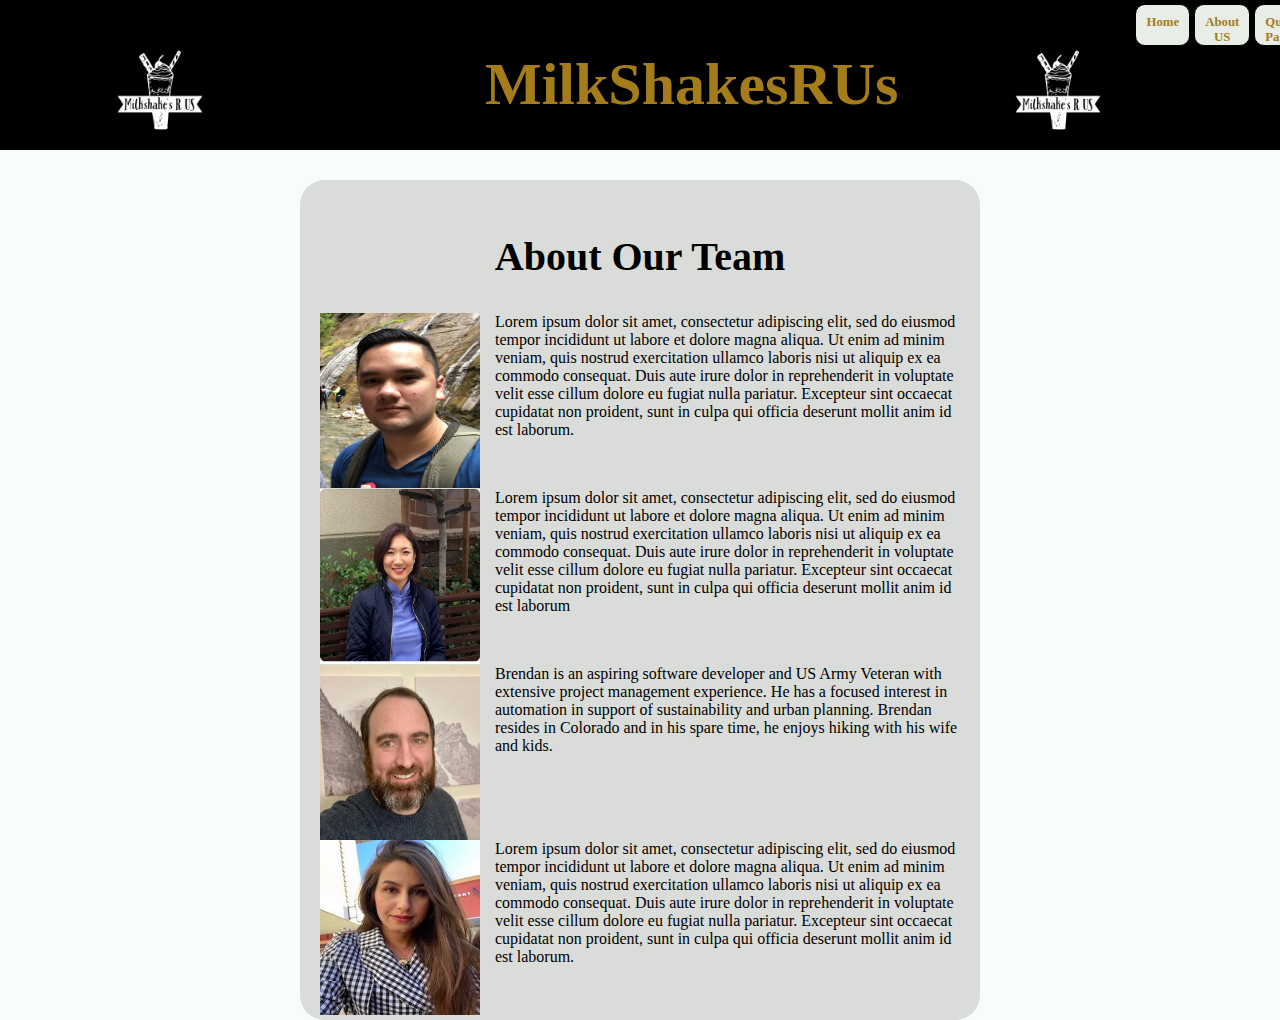
==== AboutUs.html @ dae93d29 "Merge pull request #16 from CodeFellows-201n30-Team1/sm-branch2" ====
<!DOCTYPE html>
<html lang="en">
<head>
  <meta charset="UTF-8">
  <meta http-equiv="X-UA-Compatible" content="IE=edge">
  <meta name="viewport" content="width=device-width, initial-scale=1.0">
  <link rel="stylesheet" href="/assets">
  <!-- <link rel="stylesheet" href="/css/reset.css"> -->
  <link rel="stylesheet" href="/css/aboutUs.css">
  <title>MilkShakesRUs</title>
</head>
<body>
  <header>
    <nav>
    <div class ="nav-logo">
      <img src="/assets/logo.png" alt ="milkshakesrus log" >
      <h1>MilkShakesRUs</h1>
      <img src="/assets/logo.png" alt ="milkshakesrus log" >
      <a href="/index.html" class ="button">Home</a>
      <a href="/AboutUs.html" class="button">About US</a>
      <a href="/quiz.html" class ="button">Quiz Page</a>
  </div>
  </nav>
  </header>
  <main>
    <div class ="aboutSection">
      <h2> About Our Team</h2>
    <div class ="teamMember">
    <img src="assets/Jonathan.jpg" class ="team">
    <p>Lorem ipsum dolor sit amet, consectetur adipiscing elit, sed do eiusmod tempor incididunt ut labore et dolore magna aliqua. Ut enim ad minim veniam, quis nostrud exercitation ullamco laboris nisi ut aliquip ex ea commodo consequat. Duis aute irure dolor in reprehenderit in voluptate velit esse cillum dolore eu fugiat nulla pariatur. Excepteur sint occaecat cupidatat non proident, sunt in culpa qui officia deserunt mollit anim id est laborum.</p>
    </div>
    <br>
    <div class ="teamMember">
    <img src="assets/Zeegii.png" class ="team">
    <p>Lorem ipsum dolor sit amet, consectetur adipiscing elit, sed do eiusmod tempor incididunt ut labore et dolore magna aliqua. Ut enim ad minim veniam, quis nostrud exercitation ullamco laboris nisi ut aliquip ex ea commodo consequat. Duis aute irure dolor in reprehenderit in voluptate velit esse cillum dolore eu fugiat nulla pariatur. Excepteur sint occaecat cupidatat non proident, sunt in culpa qui officia deserunt mollit anim id est laborum
    </p>
  </div>
    <br>
    <div class ="teamMember">
    <img src="assets/Brendan picture.jpg" class ='team'>
    <p>Brendan is an aspiring software developer and US Army Veteran with extensive project management experience. He has a focused interest in automation in support of sustainability and urban planning. Brendan resides in Colorado and in his spare time, he enjoys hiking with his wife and kids.</p>
  </div>
  <br>
    <div class ="teamMember">
    <img src="assets/Sarah.jpg" class ="team">
    <p>Lorem ipsum dolor sit amet, consectetur adipiscing elit, sed do eiusmod tempor incididunt ut labore et dolore magna aliqua. Ut enim ad minim veniam, quis nostrud exercitation ullamco laboris nisi ut aliquip ex ea commodo consequat. Duis aute irure dolor in reprehenderit in voluptate velit esse cillum dolore eu fugiat nulla pariatur. Excepteur sint occaecat cupidatat non proident, sunt in culpa qui officia deserunt mollit anim id est laborum.</p>
    </div>
    <br>
  </main>
</body>
<script src="/js/app.js"></script>
</html>
---- css/aboutUs.css ----
body {
    background-color:rgb(249, 252, 252);
    padding:0; 
    margin: 0;
    box-sizing: border-box;
}
.nav-logo {
display: flex;
justify-content: space-between;
background-color:black;
height:150px;

} 

.nav-logo img {
/* max-width: 20%; */
margin-left: 100px;
height:120px;
margin-top: auto;
}

.nav-logo h1 {
font-size: 60px;
color:#a47d1a;
margin-top: 50px;
margin-left: 250px;
font-weight: bold;
}

h2 {
text-align: center;
font-size: 40px;
}

.button {
border: 1px solid black;
border-radius: 10px;
width: 8%;
padding: 10px;
margin: 4px 2px;
font-size: 1vw;
height: 20px;

}
a {
text-decoration:none;
font-family: Georgia, 'Times New Roman', Times, serif;
background-color: #e9ede8;
color: #a47d1a;
font-weight: bold;
text-align: center;
cursor:pointer;

}



.aboutSection {
width: 50%;
margin: auto;
position: relative;
top: 30px;
background-color: rgba(162, 161, 157, 0.351);
border-radius: 25px;
padding: 20px;
font-family:Georgia, 'Times New Roman', Times, serif;
}

div {
    display: block;
}
.team {
float:left;
}

.teamMember {
clear: both;
}
img {
margin-right: 15px;
height: 175px;
 width: 160px;
}

p {
display: block;
margin-block-start: 1em;
margin-block-end: 1em;
margin-inline-start: 0px;
margin-inline-end: 0px;
}
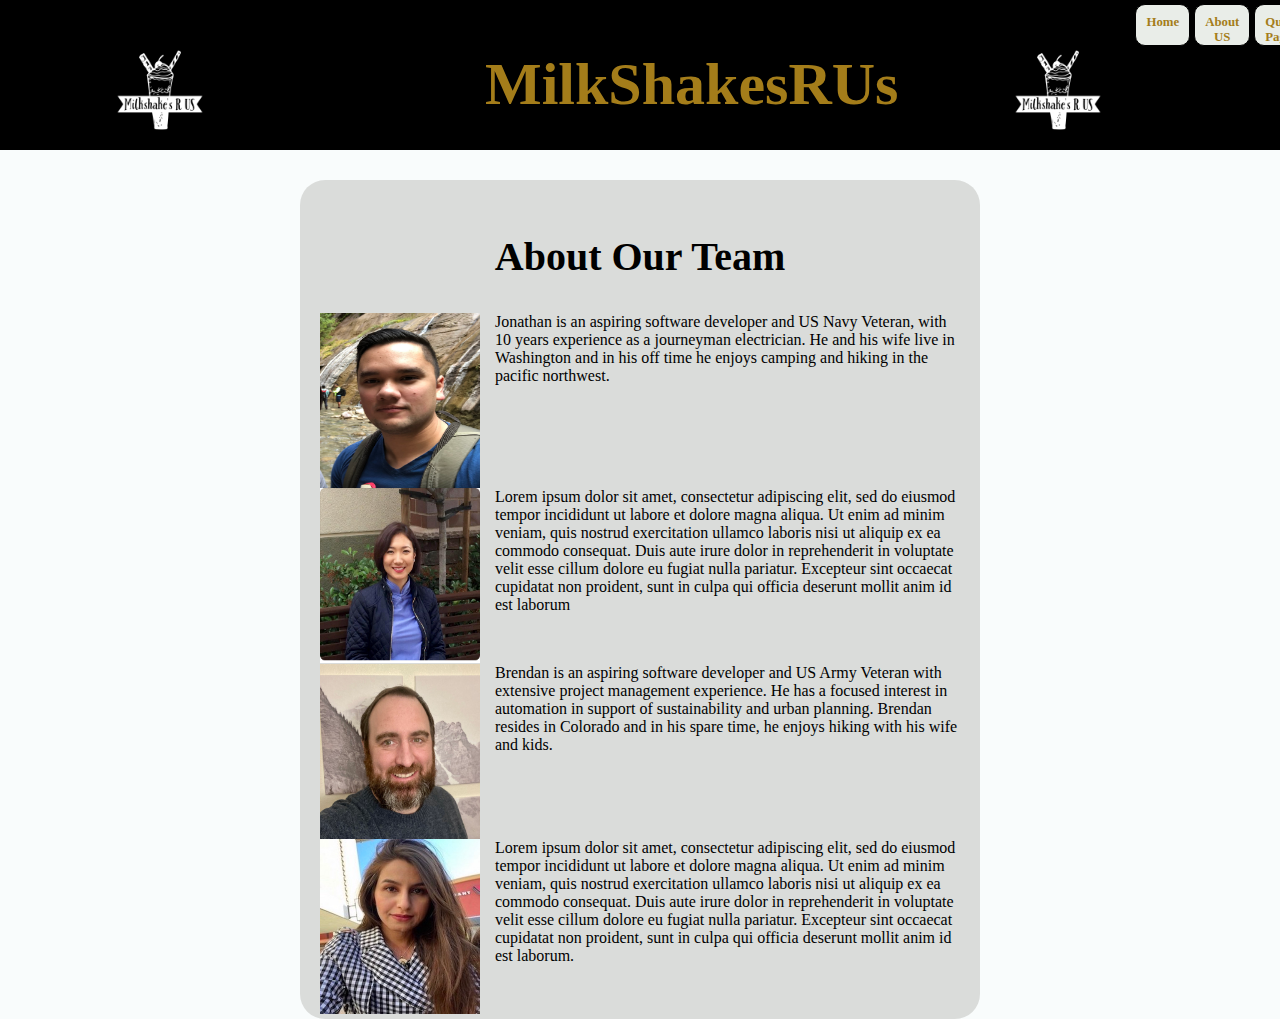
==== commit 0b72379c: "changed CSS" ====
--- a/AboutUs.html
+++ b/AboutUs.html
@@ -27,7 +27,7 @@
       <h2> About Our Team</h2>
     <div class ="teamMember">
     <img src="assets/Jonathan.jpg" class ="team">
-    <p>Lorem ipsum dolor sit amet, consectetur adipiscing elit, sed do eiusmod tempor incididunt ut labore et dolore magna aliqua. Ut enim ad minim veniam, quis nostrud exercitation ullamco laboris nisi ut aliquip ex ea commodo consequat. Duis aute irure dolor in reprehenderit in voluptate velit esse cillum dolore eu fugiat nulla pariatur. Excepteur sint occaecat cupidatat non proident, sunt in culpa qui officia deserunt mollit anim id est laborum.</p>
+    <p>Jonathan is an aspiring software developer and US Navy Veteran, with 10 years experience as a journeyman electrician. He and his wife live in Washington and in his off time he enjoys camping and hiking in the pacific northwest. </p>
     </div>
     <br>
     <div class ="teamMember">
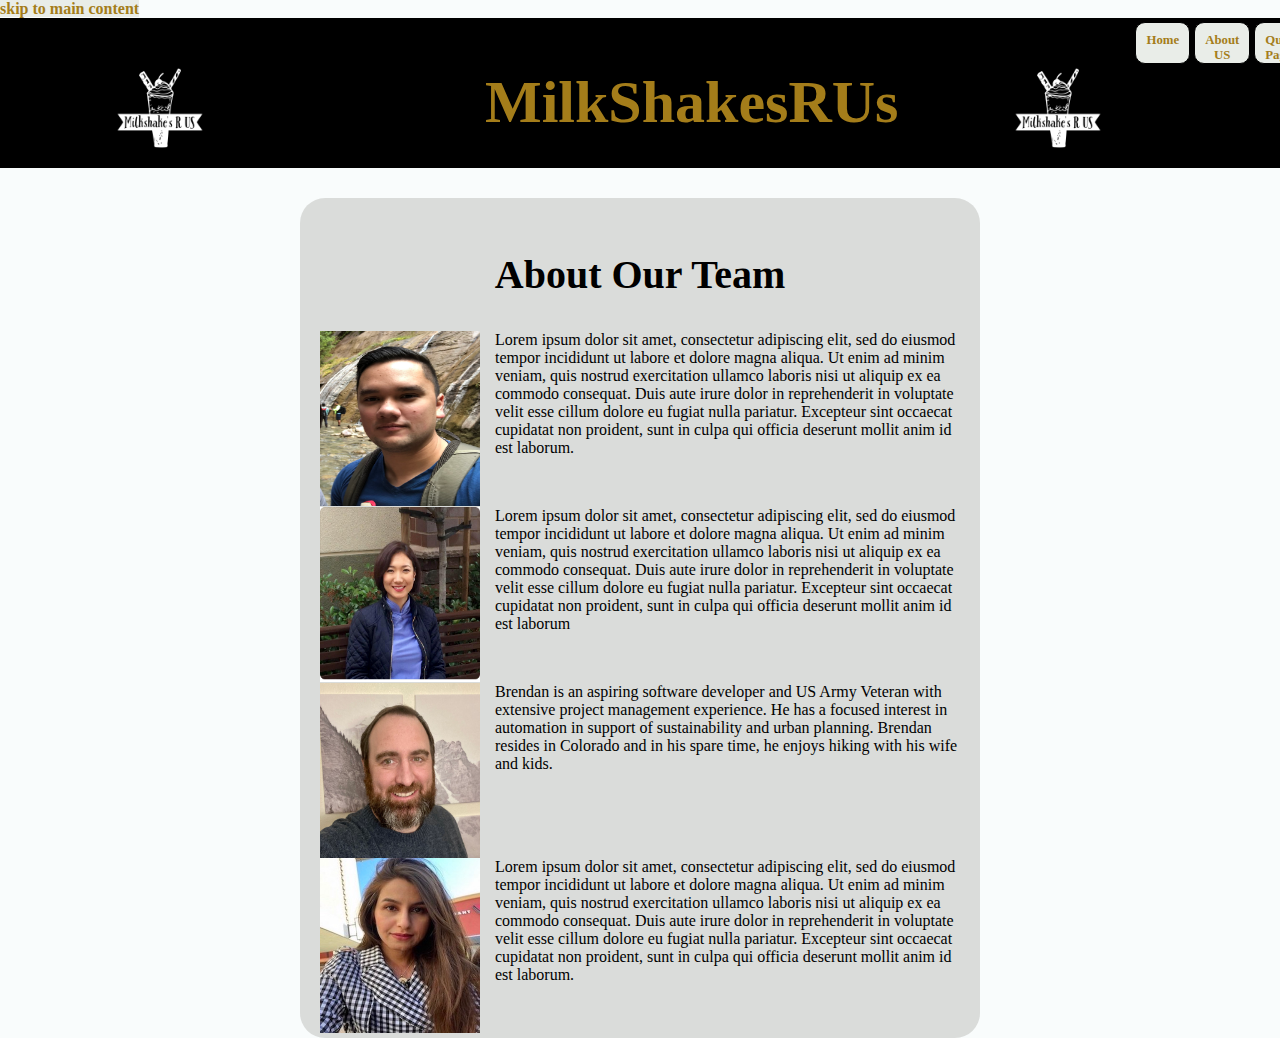
==== commit 2ae36a27: "added skip to main content" ====
--- a/AboutUs.html
+++ b/AboutUs.html
@@ -11,38 +11,39 @@
 </head>
 <body>
   <header>
+    <div id="skiptocontent"><a href="#aboutSection">skip to main content</a></div>
     <nav>
     <div class ="nav-logo">
-      <img src="/assets/logo.png" alt ="milkshakesrus log" >
+      <img src="/assets/logo.png" alt ="Milkshakes R Us logo" >
       <h1>MilkShakesRUs</h1>
-      <img src="/assets/logo.png" alt ="milkshakesrus log" >
-      <a href="/index.html" class ="button">Home</a>
-      <a href="/AboutUs.html" class="button">About US</a>
-      <a href="/quiz.html" class ="button">Quiz Page</a>
+      <img src="/assets/logo.png" alt ="Milkshakes R Us logo" >
+      <a href="/index.html" class ="button" alt="Home">Home</a>
+      <a href="/AboutUs.html" class="button" alt="About Us">About US</a>
+      <a href="/quiz.html" class ="button" alt="Quiz Page">Quiz Page</a>
   </div>
   </nav>
   </header>
   <main>
-    <div class ="aboutSection">
+    <div class ="aboutSection" id="aboutSection">
       <h2> About Our Team</h2>
     <div class ="teamMember">
-    <img src="assets/Jonathan.jpg" class ="team">
-    <p>Jonathan is an aspiring software developer and US Navy Veteran, with 10 years experience as a journeyman electrician. He and his wife live in Washington and in his off time he enjoys camping and hiking in the pacific northwest. </p>
+    <img src="assets/Jonathan.jpg" class ="team" alt="Headshot of Jonathan Brooks">
+    <p>Lorem ipsum dolor sit amet, consectetur adipiscing elit, sed do eiusmod tempor incididunt ut labore et dolore magna aliqua. Ut enim ad minim veniam, quis nostrud exercitation ullamco laboris nisi ut aliquip ex ea commodo consequat. Duis aute irure dolor in reprehenderit in voluptate velit esse cillum dolore eu fugiat nulla pariatur. Excepteur sint occaecat cupidatat non proident, sunt in culpa qui officia deserunt mollit anim id est laborum.</p>
     </div>
     <br>
     <div class ="teamMember">
-    <img src="assets/Zeegii.png" class ="team">
+    <img src="assets/Zeegii.png" class ="team" alt="Headshot of Zeegii Ulziibaata">
     <p>Lorem ipsum dolor sit amet, consectetur adipiscing elit, sed do eiusmod tempor incididunt ut labore et dolore magna aliqua. Ut enim ad minim veniam, quis nostrud exercitation ullamco laboris nisi ut aliquip ex ea commodo consequat. Duis aute irure dolor in reprehenderit in voluptate velit esse cillum dolore eu fugiat nulla pariatur. Excepteur sint occaecat cupidatat non proident, sunt in culpa qui officia deserunt mollit anim id est laborum
     </p>
   </div>
     <br>
     <div class ="teamMember">
-    <img src="assets/Brendan picture.jpg" class ='team'>
+    <img src="assets/Brendan picture.jpg" class ='team' alt="Headshot of Brendan Duffy">
     <p>Brendan is an aspiring software developer and US Army Veteran with extensive project management experience. He has a focused interest in automation in support of sustainability and urban planning. Brendan resides in Colorado and in his spare time, he enjoys hiking with his wife and kids.</p>
   </div>
   <br>
     <div class ="teamMember">
-    <img src="assets/Sarah.jpg" class ="team">
+    <img src="assets/Sarah.jpg" class ="team" alt="Headshot of Sarah Mahdi">
     <p>Lorem ipsum dolor sit amet, consectetur adipiscing elit, sed do eiusmod tempor incididunt ut labore et dolore magna aliqua. Ut enim ad minim veniam, quis nostrud exercitation ullamco laboris nisi ut aliquip ex ea commodo consequat. Duis aute irure dolor in reprehenderit in voluptate velit esse cillum dolore eu fugiat nulla pariatur. Excepteur sint occaecat cupidatat non proident, sunt in culpa qui officia deserunt mollit anim id est laborum.</p>
     </div>
     <br>
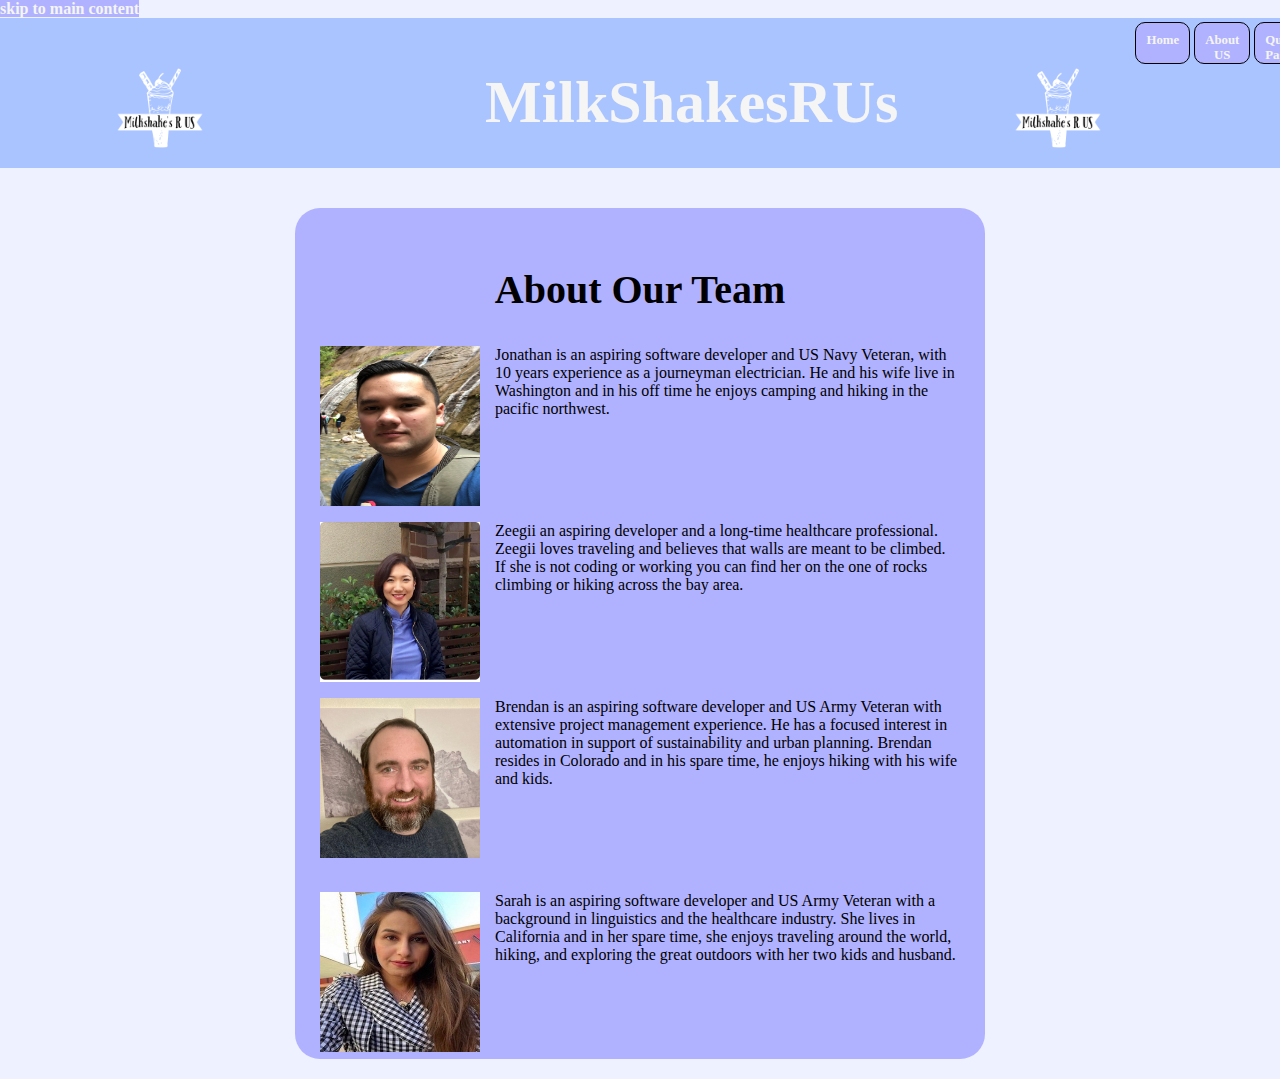
==== commit 82c3d86d: "about us css" ====
--- a/AboutUs.html
+++ b/AboutUs.html
@@ -28,12 +28,12 @@
       <h2> About Our Team</h2>
     <div class ="teamMember">
     <img src="assets/Jonathan.jpg" class ="team" alt="Headshot of Jonathan Brooks">
-    <p>Lorem ipsum dolor sit amet, consectetur adipiscing elit, sed do eiusmod tempor incididunt ut labore et dolore magna aliqua. Ut enim ad minim veniam, quis nostrud exercitation ullamco laboris nisi ut aliquip ex ea commodo consequat. Duis aute irure dolor in reprehenderit in voluptate velit esse cillum dolore eu fugiat nulla pariatur. Excepteur sint occaecat cupidatat non proident, sunt in culpa qui officia deserunt mollit anim id est laborum.</p>
+    <p>Jonathan is an aspiring software developer and US Navy Veteran, with 10 years experience as a journeyman electrician. He and his wife live in Washington and in his off time he enjoys camping and hiking in the pacific northwest. </p>
     </div>
     <br>
     <div class ="teamMember">
     <img src="assets/Zeegii.png" class ="team" alt="Headshot of Zeegii Ulziibaata">
-    <p>Lorem ipsum dolor sit amet, consectetur adipiscing elit, sed do eiusmod tempor incididunt ut labore et dolore magna aliqua. Ut enim ad minim veniam, quis nostrud exercitation ullamco laboris nisi ut aliquip ex ea commodo consequat. Duis aute irure dolor in reprehenderit in voluptate velit esse cillum dolore eu fugiat nulla pariatur. Excepteur sint occaecat cupidatat non proident, sunt in culpa qui officia deserunt mollit anim id est laborum
+    <p>Zeegii an aspiring developer and a long-time healthcare professional. Zeegii loves traveling and believes that walls are meant to be climbed. If she is not coding or working you can find her on the one of rocks climbing or hiking across the bay area.
     </p>
   </div>
     <br>
@@ -41,12 +41,11 @@
     <img src="assets/Brendan picture.jpg" class ='team' alt="Headshot of Brendan Duffy">
     <p>Brendan is an aspiring software developer and US Army Veteran with extensive project management experience. He has a focused interest in automation in support of sustainability and urban planning. Brendan resides in Colorado and in his spare time, he enjoys hiking with his wife and kids.</p>
   </div>
-  <br>
+   <br>
     <div class ="teamMember">
     <img src="assets/Sarah.jpg" class ="team" alt="Headshot of Sarah Mahdi">
-    <p>Lorem ipsum dolor sit amet, consectetur adipiscing elit, sed do eiusmod tempor incididunt ut labore et dolore magna aliqua. Ut enim ad minim veniam, quis nostrud exercitation ullamco laboris nisi ut aliquip ex ea commodo consequat. Duis aute irure dolor in reprehenderit in voluptate velit esse cillum dolore eu fugiat nulla pariatur. Excepteur sint occaecat cupidatat non proident, sunt in culpa qui officia deserunt mollit anim id est laborum.</p>
-    </div>
-    <br>
+    <p>Sarah is an aspiring software developer and US Army Veteran with a background in linguistics and the healthcare industry. She lives in California and in her spare time, she enjoys traveling around the world, hiking, and exploring the great outdoors with her two kids and husband.</p> 
+  </div>
   </main>
 </body>
 <script src="/js/app.js"></script>
--- a/css/aboutUs.css
+++ b/css/aboutUs.css
@@ -1,13 +1,38 @@
 body {
-    background-color:rgb(249, 252, 252);
+    background-color:#EEF1FF;
     padding:0; 
     margin: 0;
     box-sizing: border-box;
 }
+
+/* #skiptocontent a {
+  padding:6px;
+	position: absolute;
+	top:-40px;
+	left:0px;
+	color:white;
+	border-right:1px solid white;
+	border-bottom:1px solid white;
+	border-bottom-right-radius:10px;
+	background:linear-gradient(45deg, transparent 5%, #FF013C 5%);
+	-webkit-transition: top 1s ease-out;
+    transition: top 1s ease-out;
+    z-index: 100;
+}
+
+#skiptocontent a:focus {
+	position:absolute;
+	left:0px;
+	top:0px;
+	outline-color:transparent;	
+	-webkit-transition: top .1s ease-in;
+    transition: top .1s ease-in;
+} */
+
 .nav-logo {
 display: flex;
 justify-content: space-between;
-background-color:black;
+background-color:#AAC4FF;
 height:150px;
 
 } 
@@ -21,7 +46,7 @@
 
 .nav-logo h1 {
 font-size: 60px;
-color:#a47d1a;
+color:whitesmoke;
 margin-top: 50px;
 margin-left: 250px;
 font-weight: bold;
@@ -45,8 +70,8 @@
 a {
 text-decoration:none;
 font-family: Georgia, 'Times New Roman', Times, serif;
-background-color: #e9ede8;
-color: #a47d1a;
+background-color: #B1B2FF;
+color: whitesmoke;
 font-weight: bold;
 text-align: center;
 cursor:pointer;
@@ -57,37 +82,34 @@
 
 .aboutSection {
 width: 50%;
-margin: auto;
-position: relative;
-top: 30px;
-background-color: rgba(162, 161, 157, 0.351);
+margin:auto;
+margin-top:40px;
+margin-bottom: 20px;
+position:relative;
+background-color: #B1B2FF;
 border-radius: 25px;
-padding: 20px;
+padding: 25px;
 font-family:Georgia, 'Times New Roman', Times, serif;
 }
 
-div {
-    display: block;
-}
+
 .team {
 float:left;
 }
 
+
+
 .teamMember {
 clear: both;
+margin-bottom: 70px;
 }
+
 img {
 margin-right: 15px;
-height: 175px;
- width: 160px;
-}
+height: 160px;
+width: 160px;
 
-p {
-display: block;
-margin-block-start: 1em;
-margin-block-end: 1em;
-margin-inline-start: 0px;
-margin-inline-end: 0px;
 }
 
 
+
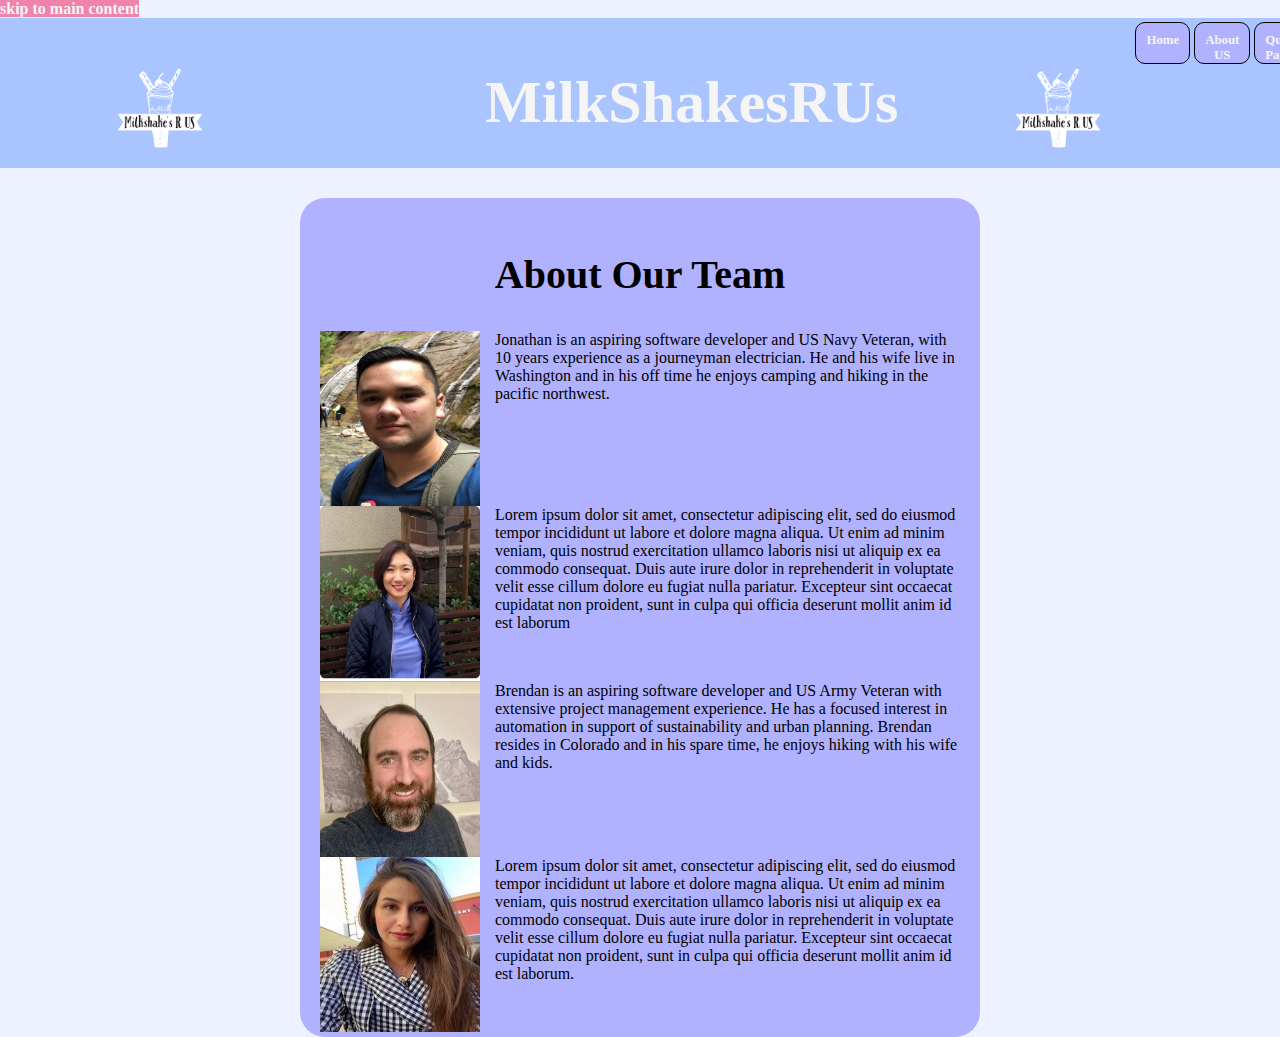
==== commit 79fa7c5f: "added changes to CSS" ====
--- a/AboutUs.html
+++ b/AboutUs.html
@@ -23,6 +23,7 @@
   </div>
   </nav>
   </header>
+  
   <main>
     <div class ="aboutSection" id="aboutSection">
       <h2> About Our Team</h2>
@@ -33,7 +34,7 @@
     <br>
     <div class ="teamMember">
     <img src="assets/Zeegii.png" class ="team" alt="Headshot of Zeegii Ulziibaata">
-    <p>Zeegii an aspiring developer and a long-time healthcare professional. Zeegii loves traveling and believes that walls are meant to be climbed. If she is not coding or working you can find her on the one of rocks climbing or hiking across the bay area.
+    <p>Lorem ipsum dolor sit amet, consectetur adipiscing elit, sed do eiusmod tempor incididunt ut labore et dolore magna aliqua. Ut enim ad minim veniam, quis nostrud exercitation ullamco laboris nisi ut aliquip ex ea commodo consequat. Duis aute irure dolor in reprehenderit in voluptate velit esse cillum dolore eu fugiat nulla pariatur. Excepteur sint occaecat cupidatat non proident, sunt in culpa qui officia deserunt mollit anim id est laborum
     </p>
   </div>
     <br>
@@ -41,11 +42,12 @@
     <img src="assets/Brendan picture.jpg" class ='team' alt="Headshot of Brendan Duffy">
     <p>Brendan is an aspiring software developer and US Army Veteran with extensive project management experience. He has a focused interest in automation in support of sustainability and urban planning. Brendan resides in Colorado and in his spare time, he enjoys hiking with his wife and kids.</p>
   </div>
-   <br>
+  <br>
     <div class ="teamMember">
     <img src="assets/Sarah.jpg" class ="team" alt="Headshot of Sarah Mahdi">
-    <p>Sarah is an aspiring software developer and US Army Veteran with a background in linguistics and the healthcare industry. She lives in California and in her spare time, she enjoys traveling around the world, hiking, and exploring the great outdoors with her two kids and husband.</p> 
-  </div>
+    <p>Lorem ipsum dolor sit amet, consectetur adipiscing elit, sed do eiusmod tempor incididunt ut labore et dolore magna aliqua. Ut enim ad minim veniam, quis nostrud exercitation ullamco laboris nisi ut aliquip ex ea commodo consequat. Duis aute irure dolor in reprehenderit in voluptate velit esse cillum dolore eu fugiat nulla pariatur. Excepteur sint occaecat cupidatat non proident, sunt in culpa qui officia deserunt mollit anim id est laborum.</p>
+    </div>
+    <br>
   </main>
 </body>
 <script src="/js/app.js"></script>
--- a/css/aboutUs.css
+++ b/css/aboutUs.css
@@ -78,38 +78,43 @@
 
 }
 
-
+a:hover{
+	background-color: #F082AC
+}
 
 .aboutSection {
 width: 50%;
-margin:auto;
-margin-top:40px;
-margin-bottom: 20px;
-position:relative;
+margin: auto;
+position: relative;
+top: 30px;
 background-color: #B1B2FF;
 border-radius: 25px;
-padding: 25px;
+padding: 20px;
 font-family:Georgia, 'Times New Roman', Times, serif;
 }
 
-
+div {
+    display: block;
+}
 .team {
 float:left;
 }
 
-
-
 .teamMember {
 clear: both;
-margin-bottom: 70px;
+}
+img {
+margin-right: 15px;
+height: 175px;
+ width: 160px;
 }
 
-img {
-margin-right: 15px;
-height: 160px;
-width: 160px;
-
+p {
+display: block;
+margin-block-start: 1em;
+margin-block-end: 1em;
+margin-inline-start: 0px;
+margin-inline-end: 0px;
 }
 
 
-
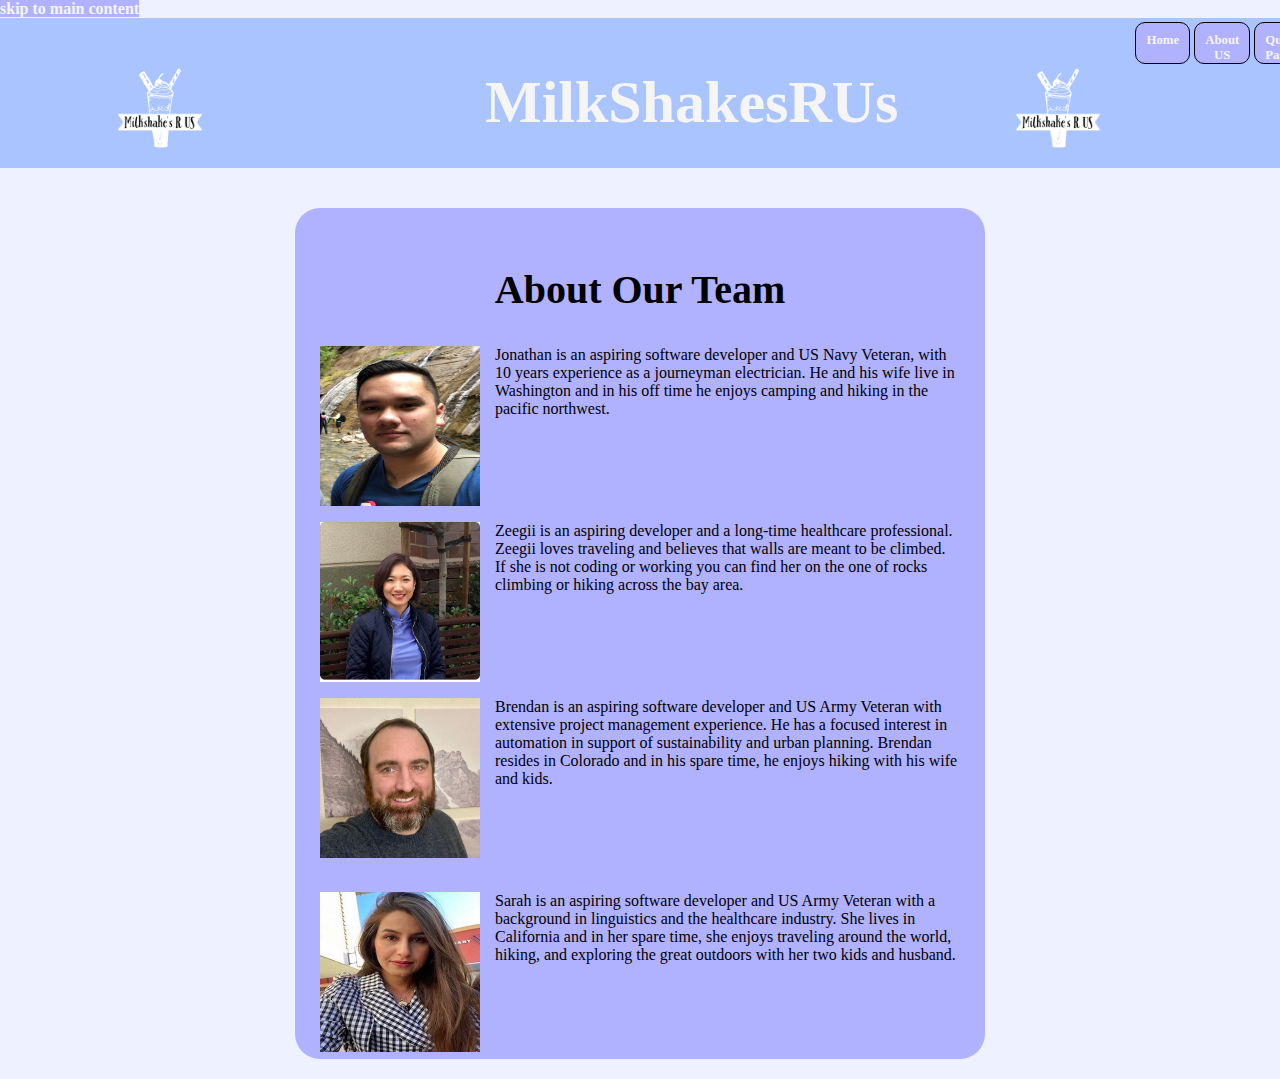
==== commit 36cd5d11: "Merge pull request #23 from CodeFellows-201n30-Team1/sm-branch3" ====
--- a/AboutUs.html
+++ b/AboutUs.html
@@ -23,7 +23,6 @@
   </div>
   </nav>
   </header>
-  
   <main>
     <div class ="aboutSection" id="aboutSection">
       <h2> About Our Team</h2>
@@ -34,7 +33,7 @@
     <br>
     <div class ="teamMember">
     <img src="assets/Zeegii.png" class ="team" alt="Headshot of Zeegii Ulziibaata">
-    <p>Lorem ipsum dolor sit amet, consectetur adipiscing elit, sed do eiusmod tempor incididunt ut labore et dolore magna aliqua. Ut enim ad minim veniam, quis nostrud exercitation ullamco laboris nisi ut aliquip ex ea commodo consequat. Duis aute irure dolor in reprehenderit in voluptate velit esse cillum dolore eu fugiat nulla pariatur. Excepteur sint occaecat cupidatat non proident, sunt in culpa qui officia deserunt mollit anim id est laborum
+    <p>Zeegii is an aspiring developer and a long-time healthcare professional. Zeegii loves traveling and believes that walls are meant to be climbed. If she is not coding or working you can find her on the one of rocks climbing or hiking across the bay area.
     </p>
   </div>
     <br>
@@ -42,12 +41,11 @@
     <img src="assets/Brendan picture.jpg" class ='team' alt="Headshot of Brendan Duffy">
     <p>Brendan is an aspiring software developer and US Army Veteran with extensive project management experience. He has a focused interest in automation in support of sustainability and urban planning. Brendan resides in Colorado and in his spare time, he enjoys hiking with his wife and kids.</p>
   </div>
-  <br>
+   <br>
     <div class ="teamMember">
     <img src="assets/Sarah.jpg" class ="team" alt="Headshot of Sarah Mahdi">
-    <p>Lorem ipsum dolor sit amet, consectetur adipiscing elit, sed do eiusmod tempor incididunt ut labore et dolore magna aliqua. Ut enim ad minim veniam, quis nostrud exercitation ullamco laboris nisi ut aliquip ex ea commodo consequat. Duis aute irure dolor in reprehenderit in voluptate velit esse cillum dolore eu fugiat nulla pariatur. Excepteur sint occaecat cupidatat non proident, sunt in culpa qui officia deserunt mollit anim id est laborum.</p>
-    </div>
-    <br>
+    <p>Sarah is an aspiring software developer and US Army Veteran with a background in linguistics and the healthcare industry. She lives in California and in her spare time, she enjoys traveling around the world, hiking, and exploring the great outdoors with her two kids and husband.</p> 
+  </div>
   </main>
 </body>
 <script src="/js/app.js"></script>
--- a/css/aboutUs.css
+++ b/css/aboutUs.css
@@ -78,43 +78,38 @@
 
 }
 
-a:hover{
-	background-color: #F082AC
-}
+
 
 .aboutSection {
 width: 50%;
-margin: auto;
-position: relative;
-top: 30px;
+margin:auto;
+margin-top:40px;
+margin-bottom: 20px;
+position:relative;
 background-color: #B1B2FF;
 border-radius: 25px;
-padding: 20px;
+padding: 25px;
 font-family:Georgia, 'Times New Roman', Times, serif;
 }
 
-div {
-    display: block;
-}
+
 .team {
 float:left;
 }
 
+
+
 .teamMember {
 clear: both;
+margin-bottom: 70px;
 }
+
 img {
 margin-right: 15px;
-height: 175px;
- width: 160px;
-}
+height: 160px;
+width: 160px;
 
-p {
-display: block;
-margin-block-start: 1em;
-margin-block-end: 1em;
-margin-inline-start: 0px;
-margin-inline-end: 0px;
 }
 
 
+
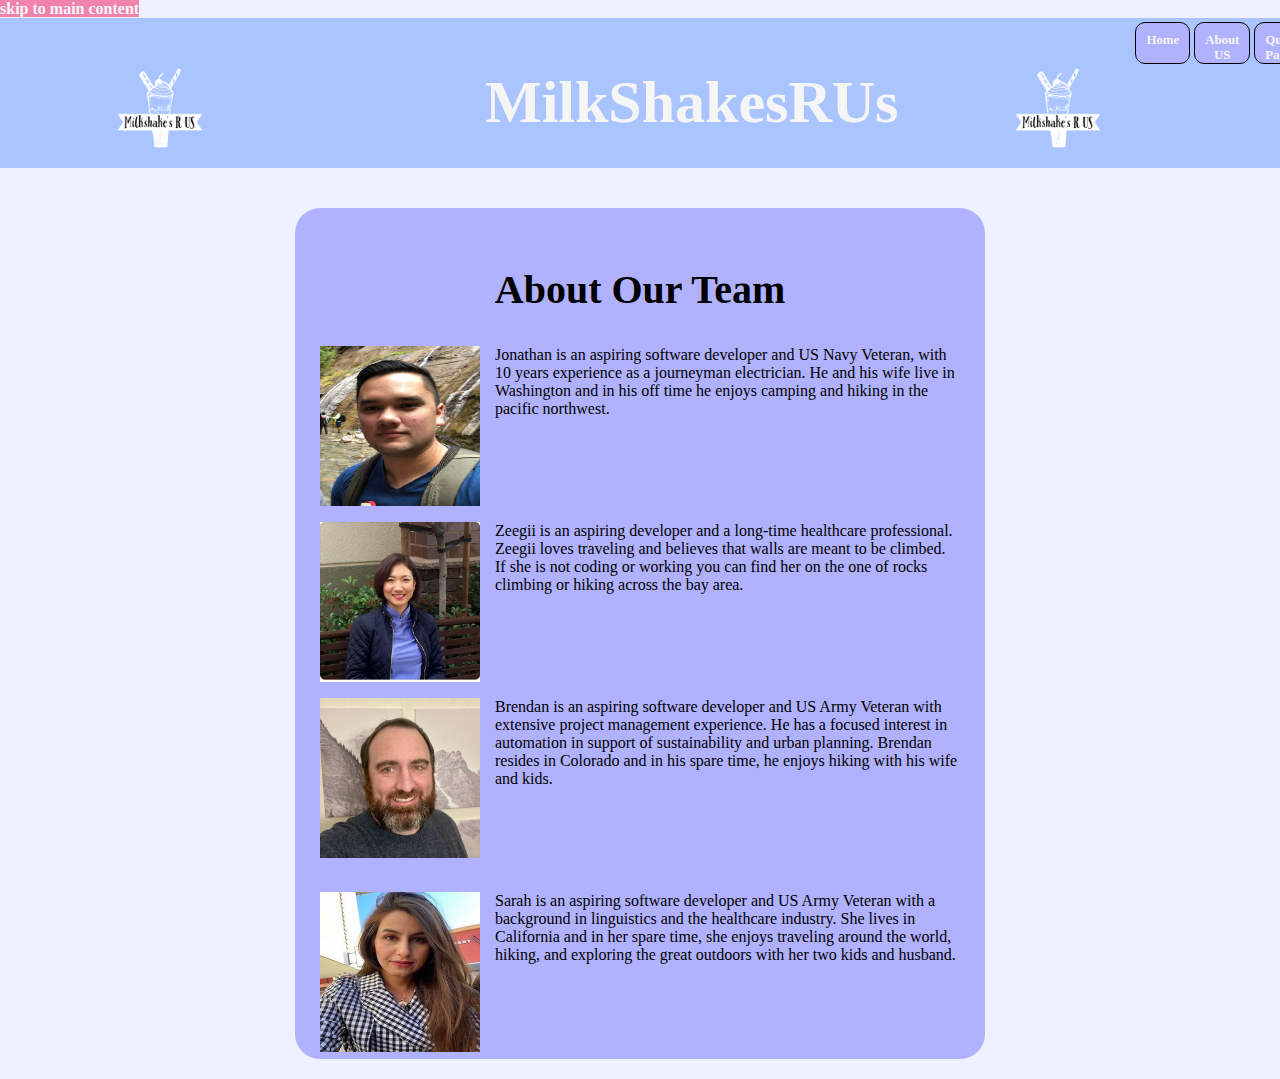
==== commit f2121c35: "Merge branch 'main' into jb-branch02" ====
--- a/AboutUs.html
+++ b/AboutUs.html
@@ -23,6 +23,7 @@
   </div>
   </nav>
   </header>
+  
   <main>
     <div class ="aboutSection" id="aboutSection">
       <h2> About Our Team</h2>
--- a/css/aboutUs.css
+++ b/css/aboutUs.css
@@ -78,7 +78,9 @@
 
 }
 
-
+a:hover{
+	background-color: #F082AC
+}
 
 .aboutSection {
 width: 50%;
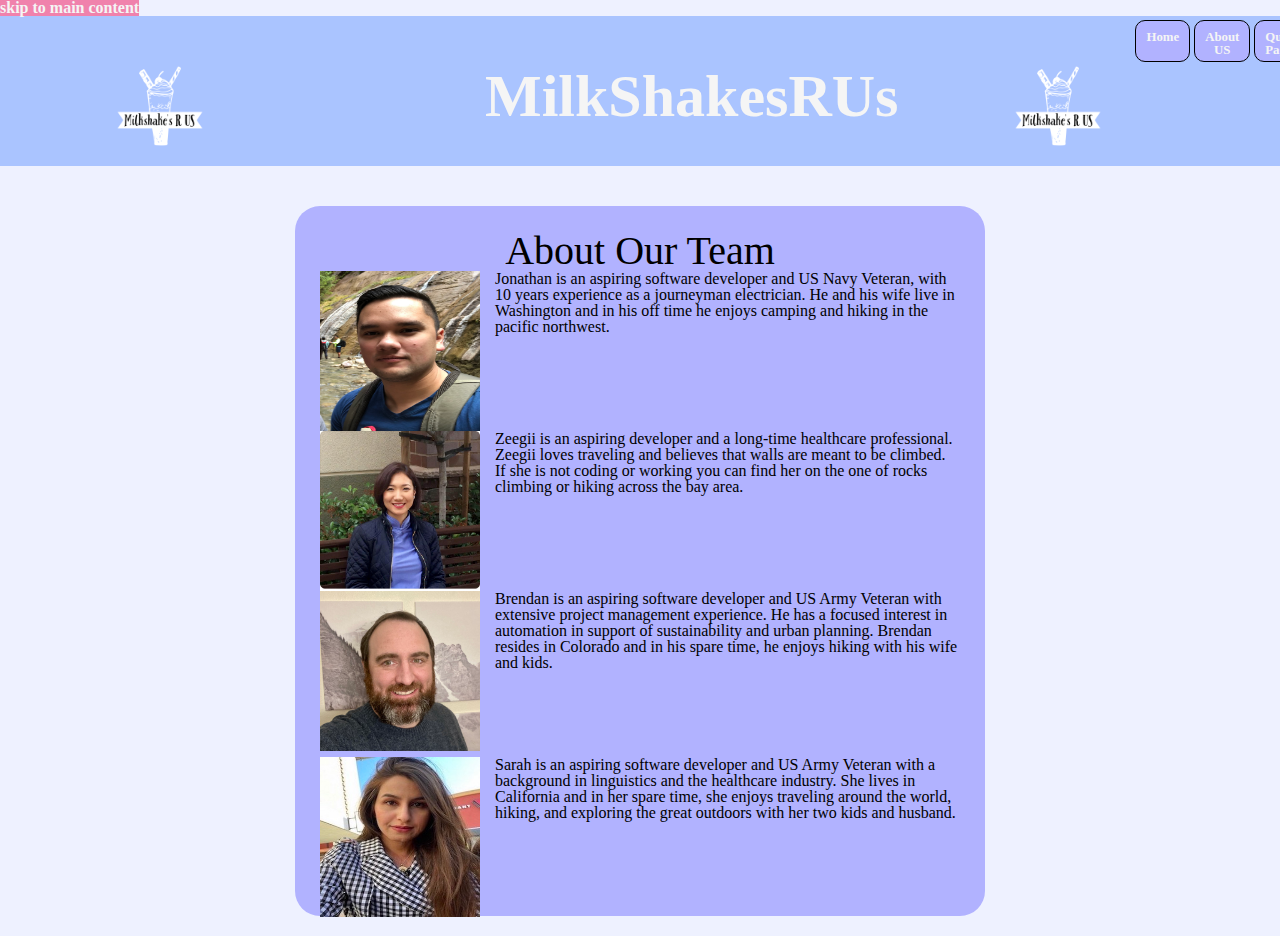
==== commit 68fab305: "Merge pull request #26 from CodeFellows-201n30-Team1/sm-branch3" ====
--- a/AboutUs.html
+++ b/AboutUs.html
@@ -4,9 +4,9 @@
   <meta charset="UTF-8">
   <meta http-equiv="X-UA-Compatible" content="IE=edge">
   <meta name="viewport" content="width=device-width, initial-scale=1.0">
-  <link rel="stylesheet" href="/assets">
-  <!-- <link rel="stylesheet" href="/css/reset.css"> -->
-  <link rel="stylesheet" href="/css/aboutUs.css">
+  <link rel="stylesheet" href="assets">
+  <link rel="stylesheet" href="css/reset.css">
+  <link rel="stylesheet" href="css/aboutUs.css">
   <title>MilkShakesRUs</title>
 </head>
 <body>
@@ -14,12 +14,12 @@
     <div id="skiptocontent"><a href="#aboutSection">skip to main content</a></div>
     <nav>
     <div class ="nav-logo">
-      <img src="/assets/logo.png" alt ="Milkshakes R Us logo" >
+      <img src="assets/logo.png" alt ="Milkshakes R Us logo" >
       <h1>MilkShakesRUs</h1>
-      <img src="/assets/logo.png" alt ="Milkshakes R Us logo" >
-      <a href="/index.html" class ="button" alt="Home">Home</a>
-      <a href="/AboutUs.html" class="button" alt="About Us">About US</a>
-      <a href="/quiz.html" class ="button" alt="Quiz Page">Quiz Page</a>
+      <img src="assets/logo.png" alt ="Milkshakes R Us logo" >
+      <a href="index.html" class ="button" alt="Home">Home</a>
+      <a href="AboutUs.html" class="button" alt="About Us">About US</a>
+      <a href="quiz.html" class ="button" alt="Quiz Page">Quiz Page</a>
   </div>
   </nav>
   </header>
@@ -49,5 +49,5 @@
   </div>
   </main>
 </body>
-<script src="/js/app.js"></script>
+<script src="js/app.js"></script>
 </html>